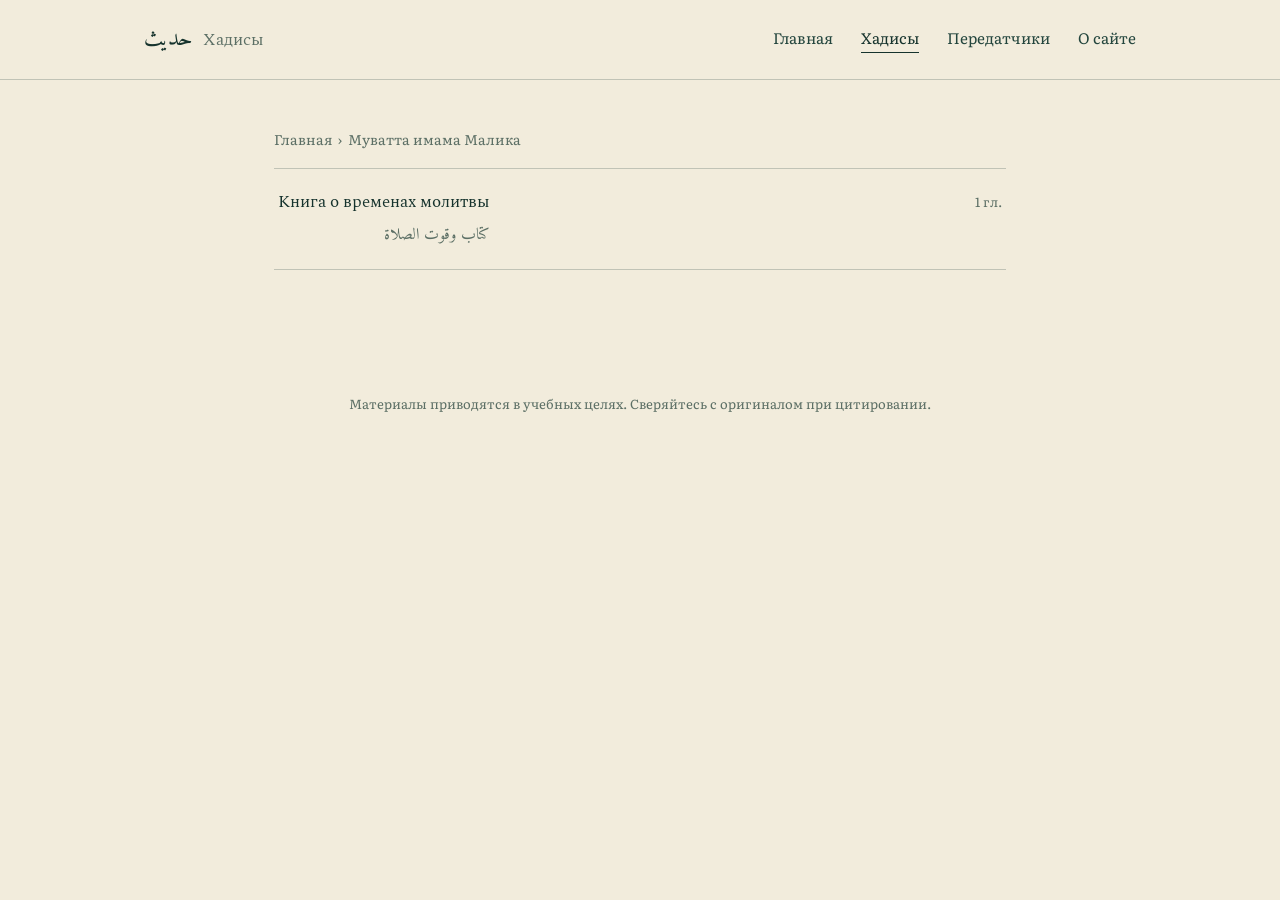
==== hadiths.html @ d01e313c "Add files via upload" ====
<!DOCTYPE html>
<html lang="ru">
<head>
  <meta charset="UTF-8">
  <meta name="viewport" content="width=device-width, initial-scale=1.0">
  <title>Хадисы — Муватта имама Малика</title>
  <meta name="description" content="Разделы, главы и хадисы сборника «Муватта имама Малика».">
  <link rel="preconnect" href="https://fonts.googleapis.com">
  <link rel="preconnect" href="https://fonts.gstatic.com" crossorigin>
  <link href="https://fonts.googleapis.com/css2?family=Spectral:ital,wght@0,400;0,600;1,400&family=Literata:ital,wght@0,400;0,500;1,400&family=Amiri:wght@400;700&display=swap" rel="stylesheet">
  <link rel="stylesheet" href="css/hadiths.css">
</head>
<body>

  <header class="site-header">
    <div class="site-header__inner">
      <a href="index.html" class="site-header__brand">
        <span class="site-header__brand-ar">حديث</span>
        <span class="site-header__brand-ru">Хадисы</span>
      </a>
      <nav class="site-header__nav" aria-label="Основная навигация">
        <a href="index.html" class="site-header__link">Главная</a>
        <a href="hadiths.html" class="site-header__link site-header__link--active">Хадисы</a>
        <a href="narrators.html" class="site-header__link">Передатчики</a>
        <a href="about.html" class="site-header__link">О сайте</a>
      </nav>
    </div>
  </header>

  <main class="browser">
    <nav class="browser__breadcrumbs" id="breadcrumbs" aria-label="Хлебные крошки"></nav>

    <h1 class="browser__heading" id="heading">Муватта имама Малика</h1>

    <div class="browser__list" id="list"></div>
  </main>

  <footer class="site-footer">
    <p class="site-footer__text">Материалы приводятся в учебных целях. Сверяйтесь с оригиналом при цитировании.</p>
  </footer>

  <script src="data/structure.js"></script>
  <script src="data/hadiths.js"></script>
  <script src="js/hadiths.js"></script>
</body>
</html>
---- css/hadiths.css ----
:root {
  --color-ink: #16332D;
  --color-ink-soft: #23453D;
  --color-parchment: #F2ECDC;
  --color-parchment-deep: #E7DDC3;
  --color-gold: #B8874A;
  --color-gold-soft: #D9B77F;
  --color-wine: #7A2E2A;
  --color-sage: #5C6F65;

  --font-display: 'Spectral', Georgia, serif;
  --font-body: 'Literata', Georgia, serif;
  --font-arabic: 'Amiri', 'Traditional Arabic', serif;

  --border-hair: 1px solid rgba(22, 51, 45, 0.22);
  --content-width: 780px;
}

* { box-sizing: border-box; }

html, body {
  margin: 0;
  background: var(--color-parchment);
  color: var(--color-ink);
  font-family: var(--font-body);
}

a { color: inherit; }

/* ---------- Header (shared pattern, duplicated per page) ---------- */
.site-header {
  border-bottom: var(--border-hair);
  background: var(--color-parchment);
}

.site-header__inner {
  max-width: 1040px;
  margin: 0 auto;
  padding: 20px 24px;
  display: flex;
  align-items: center;
  justify-content: space-between;
  flex-wrap: wrap;
  gap: 12px;
}

.site-header__brand {
  display: flex;
  align-items: baseline;
  gap: 10px;
  text-decoration: none;
}

.site-header__brand-ar {
  font-family: var(--font-arabic);
  font-size: 1.4rem;
  color: var(--color-ink);
}

.site-header__brand-ru {
  font-family: var(--font-display);
  font-size: 1.05rem;
  color: var(--color-sage);
}

.site-header__nav { display: flex; gap: 28px; flex-wrap: wrap; }

.site-header__link {
  font-size: 0.95rem;
  text-decoration: none;
  color: var(--color-ink-soft);
  padding-bottom: 3px;
  border-bottom: 1px solid transparent;
  transition: border-color 0.15s ease, color 0.15s ease;
}

.site-header__link:hover,
.site-header__link:focus-visible {
  color: var(--color-gold);
  border-bottom-color: var(--color-gold);
}

.site-header__link--active {
  color: var(--color-ink);
  border-bottom-color: var(--color-ink);
}

/* ---------- Browser (list of sections/chapters/hadiths) ---------- */
.browser {
  max-width: var(--content-width);
  margin: 0 auto;
  padding: 48px 24px 96px;
}

.browser__breadcrumbs {
  font-size: 0.88rem;
  color: var(--color-sage);
  margin-bottom: 18px;
  display: flex;
  flex-wrap: wrap;
  gap: 6px;
}

.browser__breadcrumbs a {
  text-decoration: none;
  color: var(--color-sage);
  border-bottom: 1px solid transparent;
}

.browser__breadcrumbs a:hover,
.browser__breadcrumbs a:focus-visible {
  color: var(--color-gold);
  border-bottom-color: var(--color-gold);
}

.browser__heading {
  font-family: var(--font-display);
  font-size: clamp(1.5rem, 4vw, 2rem);
  margin: 0 0 32px;
}

.browser__section-explanation {
  margin: -18px 0 36px;
  padding: 20px 22px;
  background: var(--color-parchment-deep);
  border-radius: 2px;
  color: var(--color-ink-soft);
  line-height: 1.7;
  font-size: 0.95rem;
}

.browser__section-explanation p { margin: 0 0 12px; }
.browser__section-explanation p:last-child { margin-bottom: 0; }

.browser__arabic-inline {
  font-family: var(--font-arabic);
  direction: rtl;
  unicode-bidi: embed;
}

.browser__list {
  display: flex;
  flex-direction: column;
  border-top: var(--border-hair);
}

.browser__item {
  display: flex;
  align-items: baseline;
  justify-content: space-between;
  gap: 20px;
  padding: 20px 4px;
  border-bottom: var(--border-hair);
  text-decoration: none;
  color: var(--color-ink);
  transition: padding-left 0.15s ease;
}

.browser__item:hover,
.browser__item:focus-visible {
  padding-left: 12px;
  color: var(--color-gold);
}

.browser__item-main { display: flex; flex-direction: column; gap: 6px; }

.browser__item-title {
  font-family: var(--font-display);
  font-size: 1.05rem;
}

.browser__item-title-ar {
  font-family: var(--font-arabic);
  font-size: 1rem;
  color: var(--color-sage);
  direction: rtl;
}

.browser__item-meta {
  font-size: 0.82rem;
  color: var(--color-sage);
  white-space: nowrap;
}

.browser__item-preview {
  font-family: var(--font-arabic);
  direction: rtl;
  text-align: right;
  font-size: 1rem;
  color: var(--color-ink-soft);
  max-width: 320px;
  overflow: hidden;
  text-overflow: ellipsis;
  white-space: nowrap;
}

.browser__empty {
  color: var(--color-sage);
  font-style: italic;
  padding: 24px 4px;
}

/* ---------- Footer ---------- */
.site-footer {
  max-width: 1040px;
  margin: 0 auto;
  padding: 28px 24px 48px;
}

.site-footer__text {
  margin: 0;
  font-size: 0.82rem;
  color: var(--color-sage);
  text-align: center;
}

@media (max-width: 640px) {
  .browser__item {
    flex-direction: column;
    align-items: flex-start;
    gap: 8px;
  }
  .browser__item-preview { max-width: 100%; white-space: normal; }
}

:focus-visible {
  outline: 2px solid var(--color-gold);
  outline-offset: 2px;
}
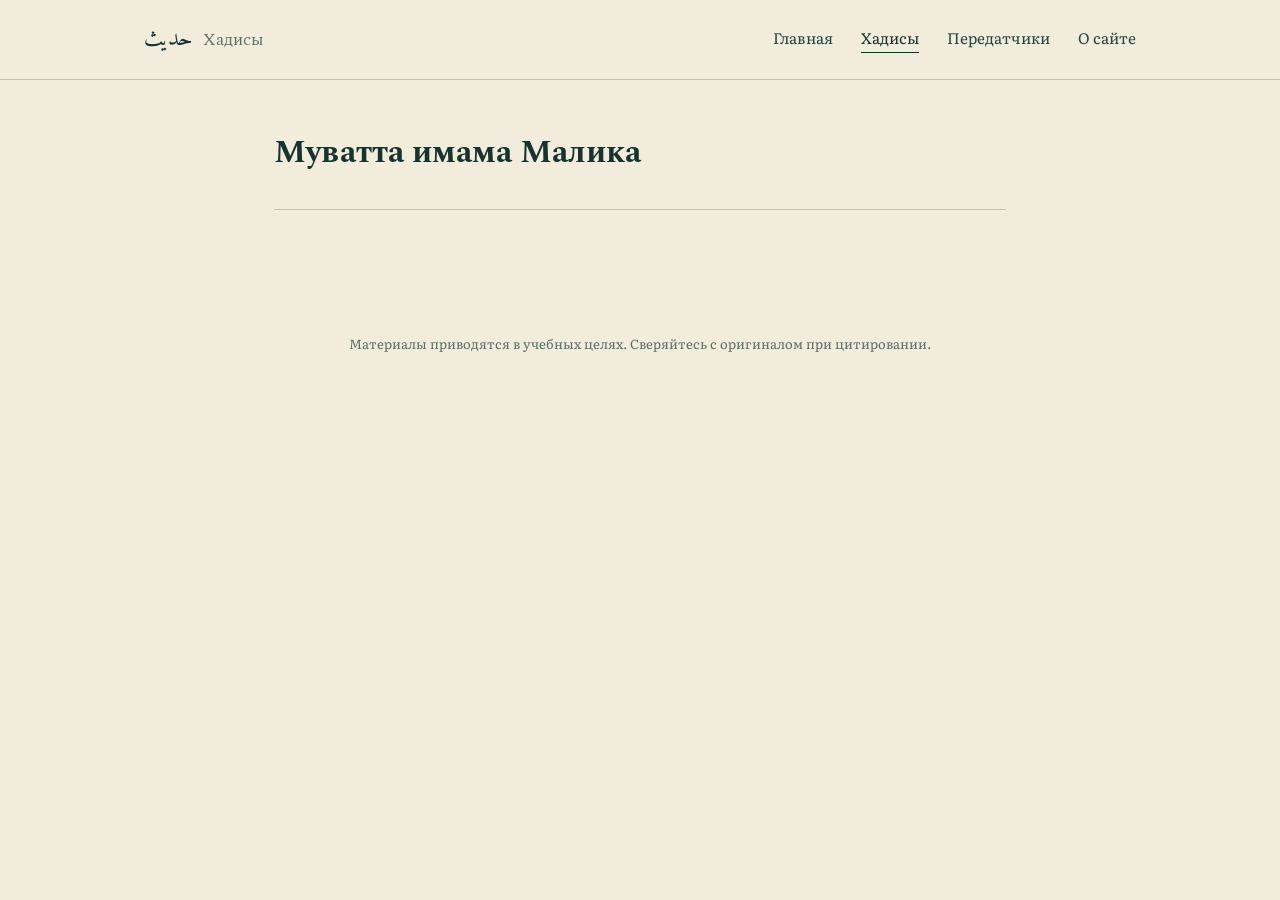
==== commit 9c568268: "Add files via upload" ====
--- a/hadiths.html
+++ b/hadiths.html
@@ -28,7 +28,6 @@
   </header>
 
   <main class="browser">
-    <nav class="browser__breadcrumbs" id="breadcrumbs" aria-label="Хлебные крошки"></nav>
 
     <h1 class="browser__heading" id="heading">Муватта имама Малика</h1>
 
